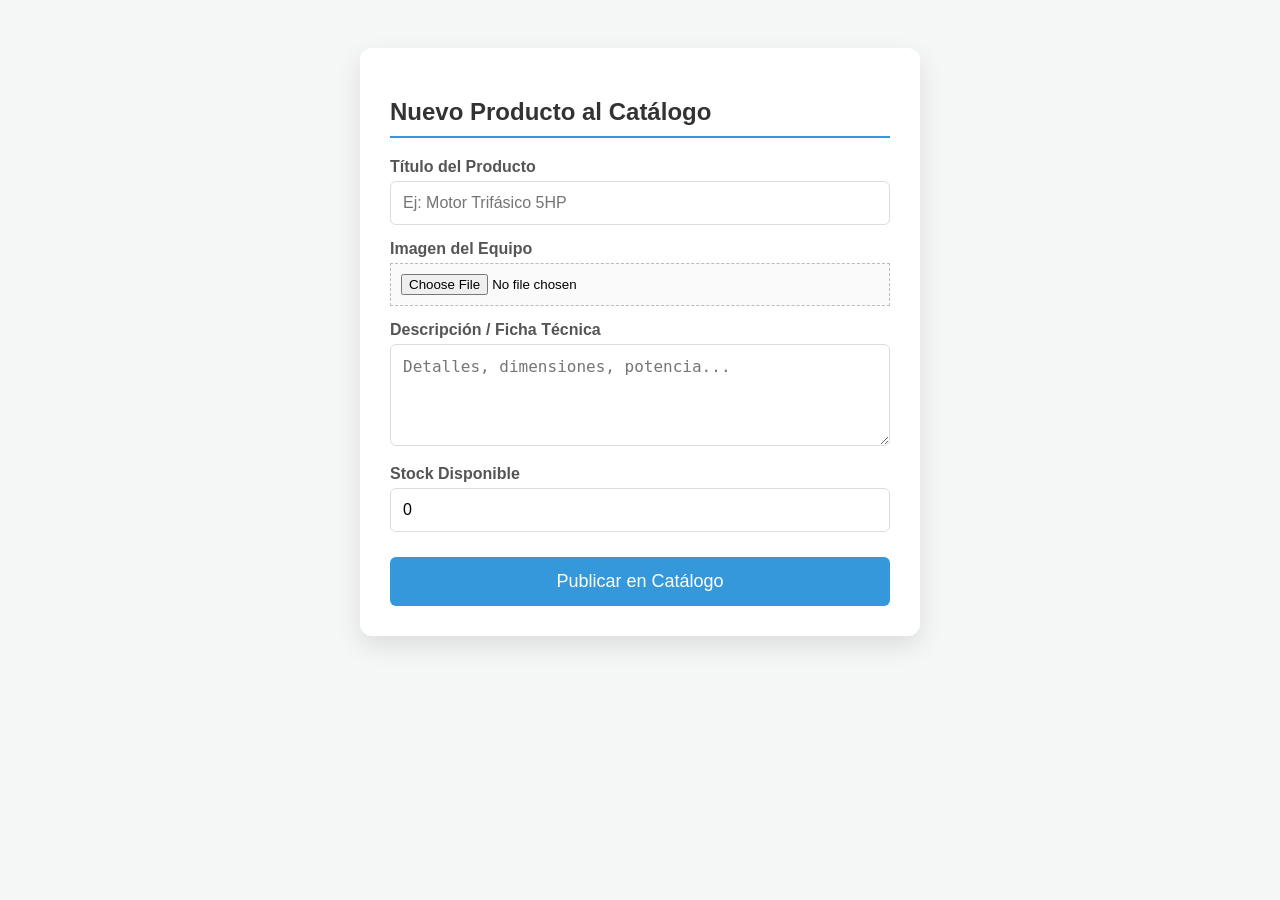
==== index.html @ 5fbde090 "Rename inyeccion.html to index.html" ====
<!DOCTYPE html>
<html lang="es">
<head>
    <meta charset="UTF-8">
    <meta name="viewport" content="width=device-width, initial-scale=1.0">
    <title>Controlador de Inventario - Albyon Digital</title>
    <style>
        body { font-family: 'Segoe UI', Tahoma, Geneva, Verdana, sans-serif; background-color: #f4f7f6; display: flex; justify-content: center; padding: 40px; }
        .container { background: white; padding: 30px; border-radius: 12px; box-shadow: 0 10px 25px rgba(0,0,0,0.1); width: 100%; max-width: 500px; }
        h2 { color: #333; margin-bottom: 20px; border-bottom: 2px solid #3498db; padding-bottom: 10px; }
        
        .form-group { margin-bottom: 15px; }
        label { display: block; margin-bottom: 5px; font-weight: 600; color: #555; }
        
        input[type="text"], input[type="number"], textarea {
            width: 100%; padding: 12px; border: 1px solid #ddd; border-radius: 6px; box-sizing: border-box; font-size: 16px;
        }
        
        input[type="file"] { background: #fafafa; padding: 10px; border: 1px dashed #bbb; cursor: pointer; width: 100%; box-sizing: border-box; }

        button {
            width: 100%; background-color: #3498db; color: white; padding: 14px; border: none; border-radius: 6px;
            font-size: 18px; cursor: pointer; transition: background 0.3s; margin-top: 10px;
        }
        button:hover { background-color: #2980b9; }
        
        .preview-container { margin-top: 10px; text-align: center; }
        #preview-img { max-width: 100%; height: auto; border-radius: 8px; display: none; margin-top: 10px; border: 1px solid #eee; }
    </style>
</head>
<body>

<div class="container">
    <h2>Nuevo Producto al Catálogo</h2>
    
    <form id="product-form">
        <div class="form-group">
            <label for="nombre">Título del Producto</label>
            <input type="text" id="nombre" placeholder="Ej: Motor Trifásico 5HP" required>
        </div>

        <div class="form-group">
            <label for="foto">Imagen del Equipo</label>
            <input type="file" id="foto" accept="image/*" required>
            <div class="preview-container">
                <img id="preview-img" src="" alt="Vista previa">
            </div>
        </div>

        <div class="form-group">
            <label for="descripcion">Descripción / Ficha Técnica</label>
            <textarea id="descripcion" rows="4" placeholder="Detalles, dimensiones, potencia..."></textarea>
        </div>

        <div class="form-group">
            <label for="stock">Stock Disponible</label>
            <input type="number" id="stock" value="0" min="0">
        </div>

        <button type="submit" id="btn-submit">Publicar en Catálogo</button>
    </form>
</div>

<script>
    // Lógica simple para ver la foto antes de subirla (User Experience)
    const fotoInput = document.getElementById('foto');
    const previewImg = document.getElementById('preview-img');

    fotoInput.onchange = evt => {
        const [file] = fotoInput.files;
        if (file) {
            previewImg.src = URL.createObjectURL(file);
            previewImg.style.display = 'block';
        }
    }
</script>

</body>
</html>
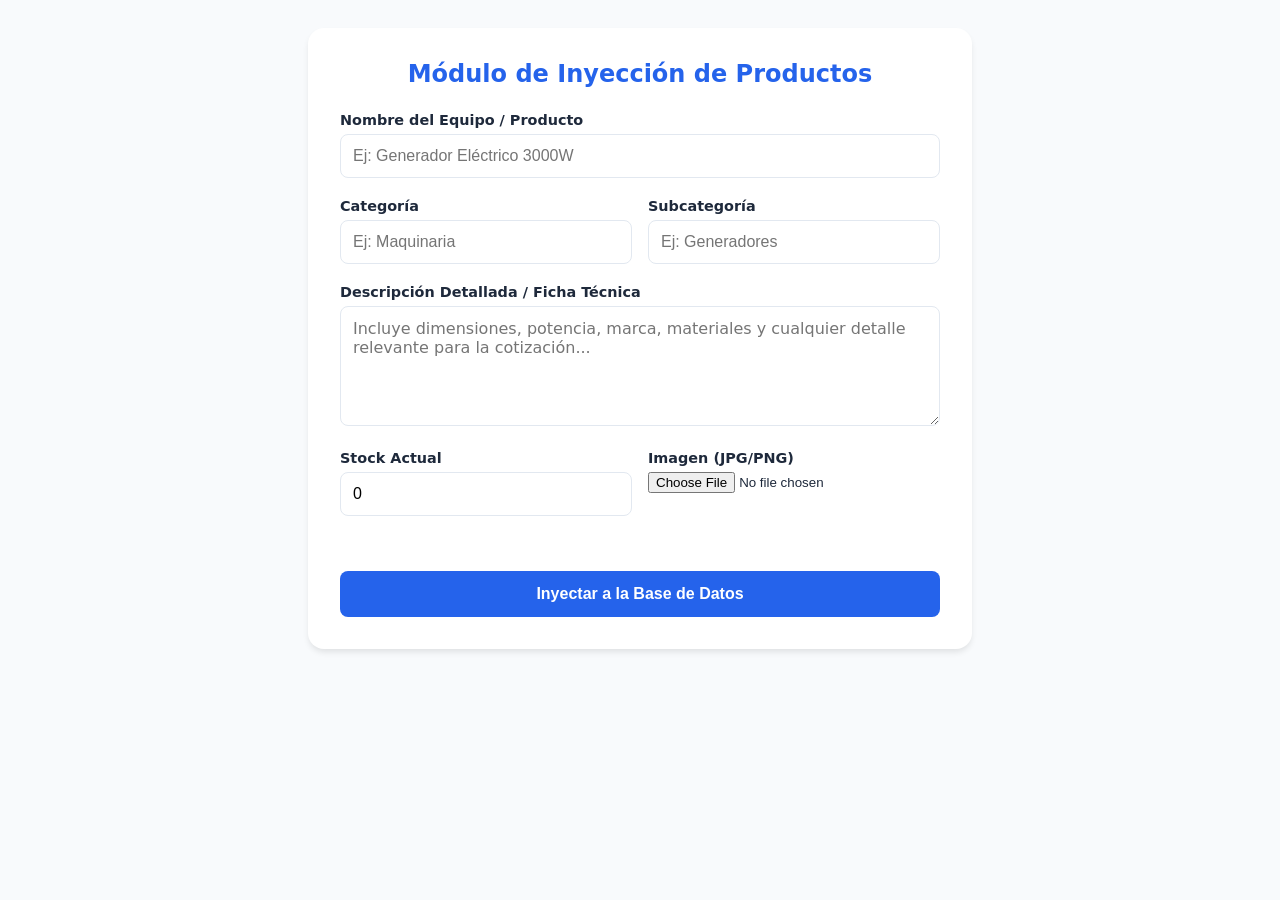
==== commit 6e89703f: "Update index.html" ====
--- a/index.html
+++ b/index.html
@@ -3,66 +3,89 @@
 <head>
     <meta charset="UTF-8">
     <meta name="viewport" content="width=device-width, initial-scale=1.0">
-    <title>Controlador de Inventario - Albyon Digital</title>
+    <title>Inyector Pro - Albyon Digital</title>
     <style>
-        body { font-family: 'Segoe UI', Tahoma, Geneva, Verdana, sans-serif; background-color: #f4f7f6; display: flex; justify-content: center; padding: 40px; }
-        .container { background: white; padding: 30px; border-radius: 12px; box-shadow: 0 10px 25px rgba(0,0,0,0.1); width: 100%; max-width: 500px; }
-        h2 { color: #333; margin-bottom: 20px; border-bottom: 2px solid #3498db; padding-bottom: 10px; }
+        :root { --primary: #2563eb; --bg: #f8fafc; --text: #1e293b; }
+        body { font-family: 'Inter', system-ui, sans-serif; background-color: var(--bg); color: var(--text); display: flex; justify-content: center; padding: 20px; }
+        .container { background: white; padding: 32px; border-radius: 16px; box-shadow: 0 4px 6px -1px rgba(0,0,0,0.1); width: 100%; max-width: 600px; }
+        h2 { margin-top: 0; color: var(--primary); font-size: 1.5rem; text-align: center; margin-bottom: 24px; }
         
-        .form-group { margin-bottom: 15px; }
-        label { display: block; margin-bottom: 5px; font-weight: 600; color: #555; }
+        .form-group { margin-bottom: 20px; }
+        label { display: block; margin-bottom: 6px; font-weight: 600; font-size: 0.9rem; }
         
         input[type="text"], input[type="number"], textarea {
-            width: 100%; padding: 12px; border: 1px solid #ddd; border-radius: 6px; box-sizing: border-box; font-size: 16px;
+            width: 100%; padding: 12px; border: 1px solid #e2e8f0; border-radius: 8px; box-sizing: border-box; font-size: 1rem; transition: all 0.2s;
         }
         
-        input[type="file"] { background: #fafafa; padding: 10px; border: 1px dashed #bbb; cursor: pointer; width: 100%; box-sizing: border-box; }
+        input:focus, textarea:focus { border-color: var(--primary); outline: 2px solid #dbeafe; }
 
+        /* Área de descripción destacada */
+        textarea { resize: vertical; min-height: 120px; font-family: inherit; }
+        
+        .row { display: flex; gap: 16px; }
+        .col { flex: 1; }
+        
+        .file-upload { 
+            border: 2px dashed #cbd5e1; padding: 20px; border-radius: 8px; text-align: center; background: #f1f5f9; cursor: pointer;
+        }
+        
         button {
-            width: 100%; background-color: #3498db; color: white; padding: 14px; border: none; border-radius: 6px;
-            font-size: 18px; cursor: pointer; transition: background 0.3s; margin-top: 10px;
+            width: 100%; background-color: var(--primary); color: white; padding: 14px; border: none; border-radius: 8px;
+            font-size: 1rem; font-weight: 600; cursor: pointer; transition: opacity 0.2s; margin-top: 20px;
         }
-        button:hover { background-color: #2980b9; }
+        button:hover { opacity: 0.9; }
         
-        .preview-container { margin-top: 10px; text-align: center; }
-        #preview-img { max-width: 100%; height: auto; border-radius: 8px; display: none; margin-top: 10px; border: 1px solid #eee; }
+        .preview-box { margin-top: 15px; text-align: center; }
+        #preview-img { max-width: 100%; max-height: 250px; border-radius: 8px; display: none; box-shadow: 0 10px 15px -3px rgba(0,0,0,0.1); }
     </style>
 </head>
 <body>
 
 <div class="container">
-    <h2>Nuevo Producto al Catálogo</h2>
+    <h2>Módulo de Inyección de Productos</h2>
     
     <form id="product-form">
         <div class="form-group">
-            <label for="nombre">Título del Producto</label>
-            <input type="text" id="nombre" placeholder="Ej: Motor Trifásico 5HP" required>
+            <label for="nombre">Nombre del Equipo / Producto</label>
+            <input type="text" id="nombre" placeholder="Ej: Generador Eléctrico 3000W" required>
         </div>
 
-        <div class="form-group">
-            <label for="foto">Imagen del Equipo</label>
-            <input type="file" id="foto" accept="image/*" required>
-            <div class="preview-container">
-                <img id="preview-img" src="" alt="Vista previa">
+        <div class="row">
+            <div class="col form-group">
+                <label for="categoria">Categoría</label>
+                <input type="text" id="categoria" placeholder="Ej: Maquinaria" required>
+            </div>
+            <div class="col form-group">
+                <label for="subcategoria">Subcategoría</label>
+                <input type="text" id="subcategoria" placeholder="Ej: Generadores">
             </div>
         </div>
 
         <div class="form-group">
-            <label for="descripcion">Descripción / Ficha Técnica</label>
-            <textarea id="descripcion" rows="4" placeholder="Detalles, dimensiones, potencia..."></textarea>
+            <label for="descripcion">Descripción Detallada / Ficha Técnica</label>
+            <textarea id="descripcion" placeholder="Incluye dimensiones, potencia, marca, materiales y cualquier detalle relevante para la cotización..." required></textarea>
         </div>
 
-        <div class="form-group">
-            <label for="stock">Stock Disponible</label>
-            <input type="number" id="stock" value="0" min="0">
+        <div class="row">
+            <div class="col form-group">
+                <label for="stock">Stock Actual</label>
+                <input type="number" id="stock" value="0">
+            </div>
+            <div class="col form-group">
+                <label for="foto">Imagen (JPG/PNG)</label>
+                <input type="file" id="foto" accept="image/*" required>
+            </div>
         </div>
 
-        <button type="submit" id="btn-submit">Publicar en Catálogo</button>
+        <div class="preview-box">
+            <img id="preview-img" src="" alt="Vista previa">
+        </div>
+
+        <button type="submit" id="btn-submit">Inyectar a la Base de Datos</button>
     </form>
 </div>
 
 <script>
-    // Lógica simple para ver la foto antes de subirla (User Experience)
     const fotoInput = document.getElementById('foto');
     const previewImg = document.getElementById('preview-img');
 
@@ -70,10 +93,13 @@
         const [file] = fotoInput.files;
         if (file) {
             previewImg.src = URL.createObjectURL(file);
-            previewImg.style.display = 'block';
+            previewImg.style.display = 'inline-block';
         }
     }
 </script>
 
 </body>
 </html>
+
+</body>
+</html>
